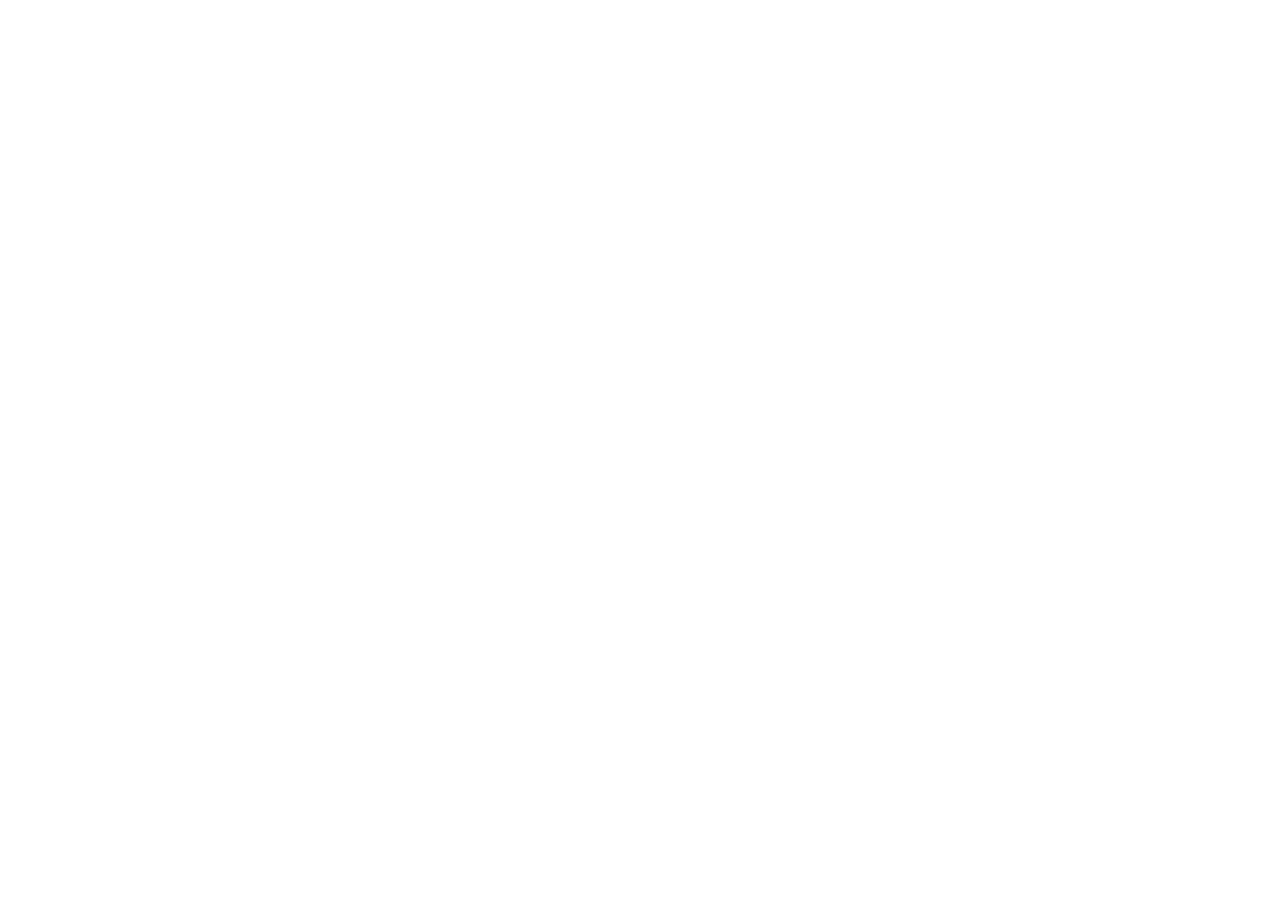
==== docs/index.html @ 953df7c0 "Deploy index.html" ====
<!DOCTYPE html>
<html lang="en">
<head>
    <meta charset="UTF-8">
    <meta name="viewport" content="width=device-width, initial-scale=1.0">
    <title>Document</title>
    <link rel="stylesheet" href="style.css">

</head>
<body >
   
</body>
</html>
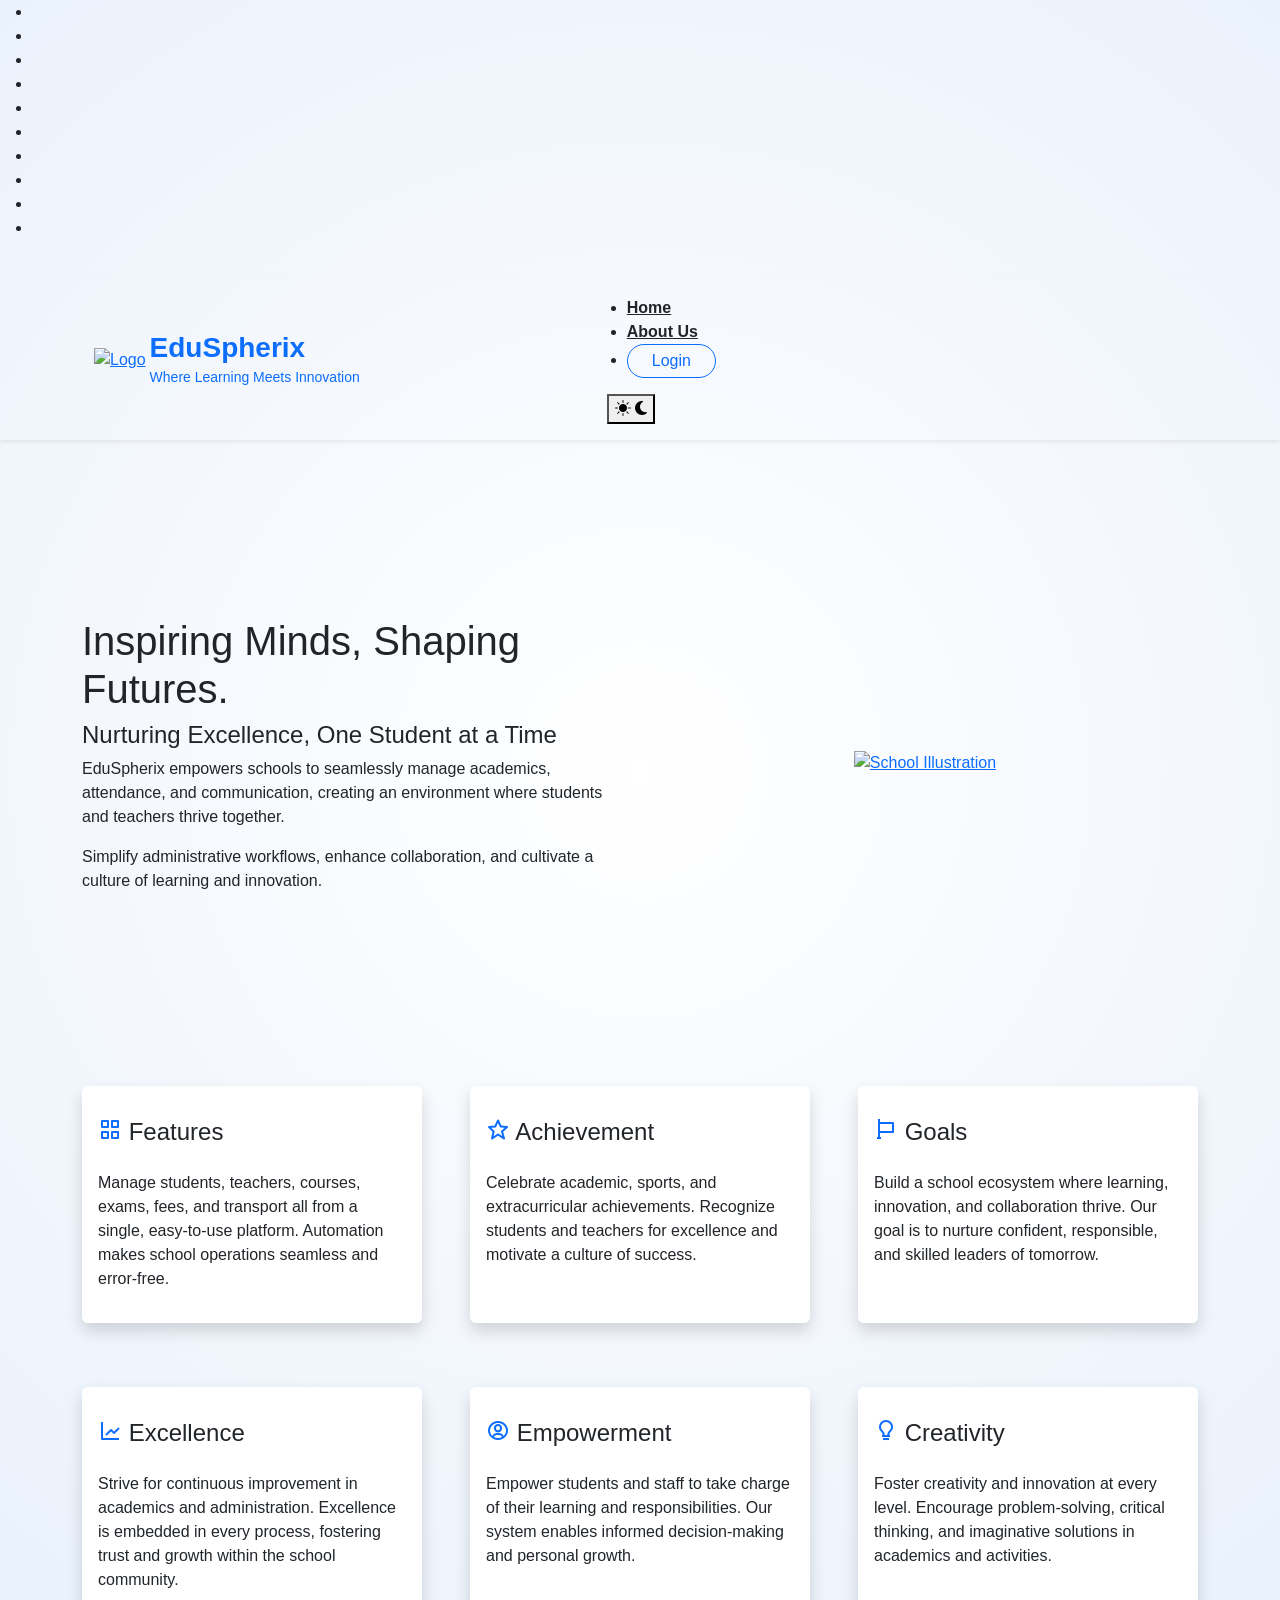
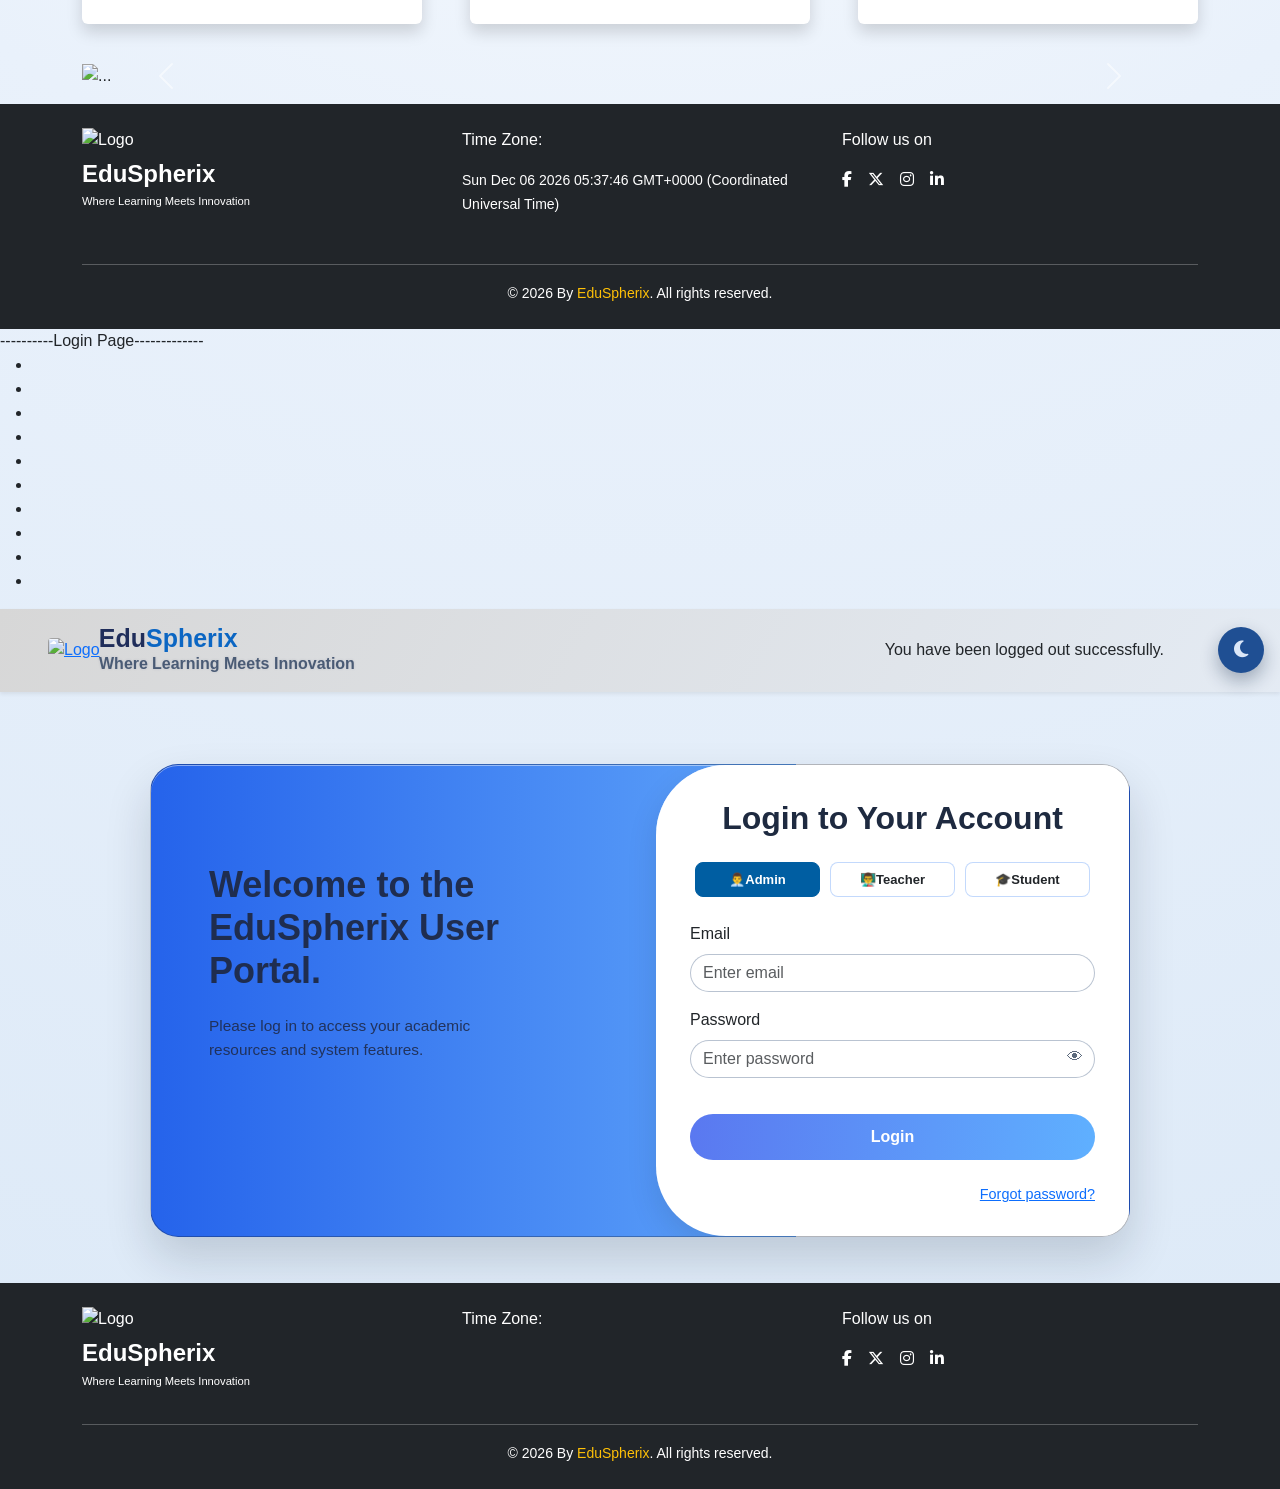
==== commit 2434774f: "Deploy index.html" ====
--- a/docs/index.html
+++ b/docs/index.html
@@ -1,13 +1,1764 @@
+<!DOCTYPE html>
+<html xmlns:th="http://www.thymeleaf.org" lang="en">
+<link rel="stylesheet" href="sending code .css">
+
+<head th:replace="fragments/header :: header">
+	<meta name="viewport" content="width=device-width, initial-scale=1.0">
+	<link rel="stylesheet" href="https://unpkg.com/boxicons@2.1.4/css/boxicons.min.css">
+	<link rel="stylesheet" href="https://cdn.jsdelivr.net/npm/bootstrap-icons@1.11.3/font/bootstrap-icons.min.css">
+	<link rel="stylesheet" href="https://cdnjs.cloudflare.com/ajax/libs/font-awesome/6.5.2/css/all.min.css">
+	</head>
+<body>
+	<main>
+        
+		<div class="big-wrapper light">
+			<div class="context">
+				<div class="area">
+			<ul class="circles" aria-hidden="true">
+				<li></li>
+				<li></li>
+				<li></li>
+				<li></li>
+				<li></li>
+				<li></li>
+				<li></li>
+				<li></li>
+				<li></li>
+				<li></li>
+			</ul>
+			<img src="/images/homeImages/shape.png" alt="" class="shape" />
+
+			<header class="shadow-sm py-3" style="margin-top: 0%;">
+				<div class="container">
+					<div class="container d-flex justify-content-between align-items-center">
+						<div class="logo d-flex align-items-center"> <a href="/"> <img src="images/logo.png"
+									alt="Logo" style="width: 70px; height: 70px;">
+							</a> <a href="/" class="ms-1 text-decoration-none">
+								<h3 class="m-0 fw-bold"><span>Edu</span><span>Spherix</span></h3>
+								<small class="tagline"> <span>Where</span> <span>Learning</span> <span>Meets</span> <span>Innovation</span></small>
+							</a>
+						</div>
+						<div class="nav-container">
+							<div class="links">
+								<ul>
+									<li><a href="/" class="text-dark fw-semibold">Home</a></li>
+									<li><a href="#feature-cards" class="text-dark fw-semibold">About Us</a></li>
+									<li> <a href="/login" class="btn btn-outline-primary rounded-pill px-4 py-1"
+											 style="font-weight: 500;"> <!--<i class="bi bi-box-arrow-in-right me-1"></i>-->
+											Login </a></li>
+								</ul>
+							</div>
+							<div class="bottom-area">
+								<div class="container"> <button class="toggle-btn"> <i
+											class="bi bi-brightness-high-fill"></i> <i
+											class="fa-solid fa-moon"></i> </button> </div>
+							</div>
+						</div>
+						<div class="overlay"></div>
+						<div class="hamburger-menu">
+							<div class="bar"></div>
+						</div>
+					</div>
+			</header>
+			<div class="container mt-5 hero-section">
+				<div class="row align-items-center gy-4">
+					<!-- Hero Text -->
+					<div class="col-12 col-md-6 d-flex justify-content-center get-started" style="height: 550px;">
+						<div class="d-flex justify-content-center align-items-center">
+							<div class="hero-copy">
+								<div class="big-title">
+									<h1>Inspiring Minds, Shaping Futures.</h1>
+									<h4>Nurturing Excellence, One Student at a Time</h4>
+								</div>
+								<p class="text">
+									EduSpherix empowers schools to seamlessly manage academics, attendance, and
+									communication,
+									creating an environment where students and teachers thrive together.
+								</p>
+								<p class="text">
+									Simplify administrative workflows, enhance collaboration, and cultivate a culture of
+									learning and innovation.
+								</p>
+							</div>
+						</div>
+					</div>
+
+
+
+					<!-- Hero Image -->
+					<div class="col-12 col-md-6 image-box text-center mx-auto">
+						<a href="/login">
+							<img src="images/image.png" alt="School Illustration" class="person" />
+						</a>
+					</div>
+				</div>
+			</div>
+
+			<!-- Features Section -->
+			<div class="container card-container mt-5" id="feature-cards">
+				<div class="row g-5 show-cards">
+
+					<div class="col-12 col-md-4">
+						<div class="card border-0 shadow p-3 h-100">
+							<div class="py-3">
+								<h3 class="fs-4">
+									<span class="text-primary icon-hover"><i class='bx bx-grid-alt'></i></span>
+									Features
+								</h3>
+							</div>
+							<p>
+								Manage students, teachers, courses, exams, fees, and transport all from a single,
+								easy-to-use platform.
+								Automation makes school operations seamless and error-free.
+							</p>
+						</div>
+					</div>
+
+					<div class="col-12 col-md-4">
+						<div class="card border-0 shadow p-3 h-100">
+							<div class="py-3">
+								<h3 class="fs-4">
+									<span class="text-primary icon-hover"><i class='bx bx-star'></i></span>
+									Achievement
+								</h3>
+							</div>
+							<p>
+								Celebrate academic, sports, and extracurricular achievements.
+								Recognize students and teachers for excellence and motivate a culture of success.
+							</p>
+						</div>
+					</div>
+
+					<div class="col-12 col-md-4">
+						<div class="card border-0 shadow p-3 h-100">
+							<div class="py-3">
+								<h3 class="fs-4">
+									<span class="text-primary icon-hover"><i class='bx bx-flag'></i></span>
+									Goals
+								</h3>
+							</div>
+							<p>
+								Build a school ecosystem where learning, innovation, and collaboration thrive.
+								Our goal is to nurture confident, responsible, and skilled leaders of tomorrow.
+							</p>
+						</div>
+					</div>
+
+				</div>
+
+				<div class="row g-5 show-cards mt-3">
+
+					<div class="col-12 col-md-4">
+						<div class="card border-0 shadow p-3 h-100">
+							<div class="py-3">
+								<h3 class="fs-4">
+									<span class="text-primary icon-hover"><i class='bx bx-line-chart'></i></span>
+									Excellence
+								</h3>
+							</div>
+							<p>
+								Strive for continuous improvement in academics and administration.
+								Excellence is embedded in every process, fostering trust and growth within the school
+								community.
+							</p>
+						</div>
+					</div>
+
+					<div class="col-12 col-md-4">
+						<div class="card border-0 shadow p-3 h-100">
+							<div class="py-3">
+								<h3 class="fs-4">
+									<span class="text-primary icon-hover"><i class='bx bx-user-circle'></i></span>
+									Empowerment
+								</h3>
+							</div>
+							<p>
+								Empower students and staff to take charge of their learning and responsibilities.
+								Our system enables informed decision-making and personal growth.
+							</p>
+						</div>
+					</div>
+
+					<div class="col-12 col-md-4">
+						<div class="card border-0 shadow p-3 h-100">
+							<div class="py-3">
+								<h3 class="fs-4">
+									<span class="text-primary icon-hover"><i class='bx bx-bulb'></i></span>
+									Creativity
+								</h3>
+							</div>
+							<p>
+								Foster creativity and innovation at every level.
+								Encourage problem-solving, critical thinking, and imaginative solutions in academics and
+								activities.
+							</p>
+						</div>
+					</div>
+
+				</div>
+			</div>
+
+			<br>
+			<div class="container mt-3 mb-3 carousel-box">
+				<div id="carouselExample" class="carousel slide" data-bs-ride="carousel" data-bs-interval="3000">
+					<div class="carousel-inner">
+						<div class="carousel-item">
+							<img src="images/image4.png" class="d-block w-100" alt="...">
+						</div>
+						<div class="carousel-item active">
+							<img src="images/image3.png" class="d-block w-100" alt="...">
+						</div>
+						<div class="carousel-item">
+							<img src="images/image2.png" class="d-block w-100" alt="...">
+						</div>
+						<div class="carousel-item">
+							<img src="images/image1.png" class="d-block w-100" alt="...">
+						</div>
+					</div>
+
+					<button class="carousel-control-prev" type="button" data-bs-target="#carouselExample"
+						data-bs-slide="prev">
+						<span class="carousel-control-prev-icon" aria-hidden="true"></span>
+						<span class="visually-hidden">Previous</span>
+					</button>
+					<button class="carousel-control-next" type="button" data-bs-target="#carouselExample"
+						data-bs-slide="next">
+						<span class="carousel-control-next-icon" aria-hidden="true"></span>
+						<span class="visually-hidden">Next</span>
+					</button>
+				</div>
+			</div>
+				</div>
+			</div>
+		</div>
+	</main>
+	<footer class="bg-dark text-white py-4" id="footer" style="margin-top: 0px;">
+		<div class="container">
+			<div class="row">
+				<div class="col-md-4 mb-3">
+					<img src="images/logo.png" alt="Logo" class="mb-2" style="width: 40px;">
+					<h4 class="m-0 fw-bold" style="color: rgb(255, 255, 255);">EduSpherix</h4>
+					<small style="color:rgb(255, 255, 255); font-size: 0.7rem;">Where Learning Meets Innovation</small>
+				</div>
+				<div class="col-md-4 mb-3">
+					<p>Time Zone:</p>
+					<p><small id="datetime"></small></p>
+				</div>
+				<div class="col-md-4 mb-3">
+					<p>Follow us on</p>
+					<div class="d-flex gap-3">
+						<a href="#" class="text-white"><i class="fab fa-facebook-f"></i></a>
+						<a href="#" class="text-white"><i class="fa-brands fa-x-twitter"></i></a>
+						<a href="#" class="text-white"><i class="fab fa-instagram"></i></a>
+						<a href="#" class="text-white"><i class="fab fa-linkedin-in"></i></a>
+					</div>
+				</div>
+			</div>
+			<hr class="bg-white">
+			<div class="text-center">
+				<small>&copy; 2026 By <a href="/" class="text-decoration-none text-warning">EduSpherix</a>. All rights
+					reserved.</small>
+			</div>
+		</div>
+	</footer>
+
+	<script>
+		(() => {
+			const wrapper = document.querySelector(".big-wrapper");
+			const toggleBtn = document.querySelector(".toggle-btn");
+			const menu = document.querySelector(".hamburger-menu");
+			const links = document.querySelector(".links");
+			const overlay = document.querySelector(".overlay");
+			const dateEl = document.getElementById("datetime");
+			const savedTheme = localStorage.getItem("theme");
+
+			if (dateEl) {
+				dateEl.innerText = new Date().toString();
+			}
+
+			if (!wrapper) return;
+
+			const applyTheme = (themeName) => {
+				const isDark = themeName === "dark";
+				wrapper.classList.toggle("dark", isDark);
+				wrapper.classList.toggle("light", !isDark);
+				localStorage.setItem("theme", isDark ? "dark" : "light");
+			};
+
+			applyTheme(savedTheme === "dark" ? "dark" : "light");
+
+			if (toggleBtn) {
+				toggleBtn.setAttribute("aria-label", "Toggle dark mode");
+				toggleBtn.addEventListener("click", () => {
+					const nextTheme = wrapper.classList.contains("dark") ? "light" : "dark";
+					applyTheme(nextTheme);
+				});
+			}
+
+			if (menu && links && overlay) {
+				const closeMenu = () => {
+					wrapper.classList.remove("active");
+					document.body.classList.remove("stop-scrolling");
+				};
+
+				menu.addEventListener("click", () => {
+					wrapper.classList.toggle("active");
+					document.body.classList.toggle("stop-scrolling");
+				});
+
+				overlay.addEventListener("click", closeMenu);
+				links.querySelectorAll("a").forEach((link) => {
+					link.addEventListener("click", closeMenu);
+				});
+			}
+		})();
+	</script>
+	<script src="../kit.fontawesome.com/a81368914c.html"></script>
+	<script src="js/bootstrap.bundle.js"></script>
+	<script src="js/app.js"></script>
+	<!-- Scripts -->
+	<!--<div th:replace="fragments/footer :: footerScripts"></div>-->
+
+</body>
+
+</html>
+
+
+
+----------Login Page-------------
+
 <!DOCTYPE html>
 <html lang="en">
+
 <head>
-    <meta charset="UTF-8">
-    <meta name="viewport" content="width=device-width, initial-scale=1.0">
-    <title>Document</title>
-    <link rel="stylesheet" href="style.css">
-
-</head>
-<body >
-   
+	<meta charset="UTF-8">
+	<title>EduSphere - Login</title>
+	<meta name="viewport" content="width=device-width, initial-scale=1.0">
+	<link rel="icon" href="images/logo.png" type="image/x-icon">
+	<meta http-equiv="Cache-Control" content="no-cache, no-store, must-revalidate" />
+	<meta http-equiv="Pragma" content="no-cache" />
+	<meta http-equiv="Expires" content="0" />
+	<meta name="robots" content="noindex, nofollow" />
+	<!-- Bootstrap + Icons -->
+	<link rel="stylesheet" href="https://cdn.jsdelivr.net/npm/bootstrap@5.3.2/dist/css/bootstrap.min.css">
+	<link rel="stylesheet" href="https://cdn.jsdelivr.net/npm/bootstrap-icons@1.3.0/font/bootstrap-icons.css">
+	<link rel="stylesheet" href="https://cdnjs.cloudflare.com/ajax/libs/font-awesome/6.5.0/css/all.min.css">
+	<link rel="stylesheet" href="/css/style.css">
+
+	<style>
+		body {
+			background: radial-gradient(circle at 50% 25%, #ffffff 0%, #e9f1fb 45%, #dce9f7 100%);
+			font-family: 'Segoe UI', sans-serif;
+			min-height: 100vh;
+			overflow-x: hidden;
+		}
+
+		.main-container {
+			max-width: 980px;
+			width: calc(100% - 2rem);
+			margin: 72px auto 46px;
+			display: flex;
+			align-items: stretch;
+			border-radius: 28px;
+			overflow: hidden;
+			background: linear-gradient(90deg, #2563eb 0%, #60a5fa 66%, #ffffff 66%, #ffffff 100%);
+			border: 1px solid rgba(15, 23, 42, 0.32);
+			padding: 0;
+			box-shadow: 0 22px 46px rgba(15, 23, 42, 0.16), inset 0 1px 0 rgba(255, 255, 255, 0.45);
+		}
+
+		/* Login header background: same gradient direction as home header */
+		.navbar.login-header {
+			width: 100%;
+			background: linear-gradient(120deg, #d7d7d7 0%, #e6eef8 58%, #7a9abd 100%);
+			background-size: 200% 200%;
+			animation: headerBgShift 8s ease-in-out infinite;
+		}
+
+		.navbar.login-header .container {
+			position: relative;
+			display: flex;
+			justify-content: center;
+			align-items: center;
+			max-width: 81rem;
+			width: 100%;
+			margin: 0 auto;
+			padding: 0 3rem;
+		}
+
+		.navbar.login-header p[th\:if="${param.logout}"] {
+			position: absolute;
+			right: 4.6rem;
+			margin: 0;
+			max-width: 300px;
+			text-align: right;
+			white-space: nowrap;
+			overflow: hidden;
+			text-overflow: ellipsis;
+		}
+
+		.login-theme-toggle {
+			position: absolute;
+			right: 1rem;
+			top: 50%;
+			transform: translateY(-50%);
+			display: inline-flex;
+			align-items: center;
+			justify-content: center;
+			width: 46px;
+			height: 46px;
+			border: none;
+			border-radius: 50%;
+			background: #1f4f93;
+			color: #dbe7f8;
+			box-shadow: 0 8px 18px rgba(9, 30, 62, 0.32);
+			cursor: pointer;
+			z-index: 5;
+		}
+
+		.login-menu-toggle {
+			position: absolute;
+			right: 4rem;
+			top: 50%;
+			transform: translateY(-50%);
+			display: inline-flex;
+			flex-direction: column;
+			justify-content: center;
+			align-items: center;
+			gap: 4px;
+			width: 42px;
+			height: 42px;
+			border: none;
+			border-radius: 10px;
+			background: #1f4f93;
+			box-shadow: 0 8px 18px rgba(9, 30, 62, 0.28);
+			padding: 0;
+			cursor: pointer;
+			z-index: 6;
+		}
+
+		.login-menu-toggle span {
+			display: block;
+			width: 18px;
+			height: 2px;
+			background: #e6effc;
+			border-radius: 2px;
+		}
+
+		body.dark-mode .login-menu-toggle {
+			background: #1a2f4e;
+		}
+
+		.login-drawer-overlay {
+			position: fixed;
+			inset: 0;
+			background: rgba(4, 11, 22, 0.4);
+			opacity: 0;
+			pointer-events: none;
+			transition: opacity 0.25s ease;
+			z-index: 1050;
+		}
+
+		.login-drawer {
+			position: fixed;
+			top: 0;
+			left: 0;
+			width: min(84vw, 300px);
+			height: 100dvh;
+			min-height: 100vh;
+			background: linear-gradient(180deg, #f4f8ff 0%, #e8f1ff 100%);
+			box-shadow: 8px 0 28px rgba(7, 17, 34, 0.18);
+			transform: translateX(-100%);
+			transition: transform 0.3s ease;
+			z-index: 1060;
+			padding: max(1rem, env(safe-area-inset-top)) 0.9rem max(1rem, env(safe-area-inset-bottom));
+			overflow-y: auto;
+			-webkit-overflow-scrolling: touch;
+		}
+
+		.login-drawer ul {
+			list-style: none;
+			padding: 0.4rem 0 0;
+			margin: 0;
+		}
+
+		.login-drawer li + li {
+			margin-top: 0.22rem;
+		}
+
+		.login-drawer a {
+			display: block;
+			padding: 0.8rem 0.7rem;
+			border-radius: 10px;
+			color: #1f2d5a;
+			font-weight: 700;
+			text-decoration: none;
+		}
+
+		.login-drawer a:hover {
+			background: rgba(11, 102, 195, 0.12);
+		}
+
+		body.dark-mode .login-drawer {
+			background: linear-gradient(180deg, #13233a 0%, #0f1c2d 100%);
+			box-shadow: 8px 0 28px rgba(0, 0, 0, 0.3);
+		}
+
+		body.dark-mode .login-drawer a {
+			color: #e5edf8;
+		}
+
+		body.dark-mode .login-drawer a:hover {
+			background: rgba(143, 199, 255, 0.14);
+		}
+
+		body.login-menu-open .login-drawer {
+			transform: translateX(0);
+		}
+
+		body.login-menu-open .login-drawer-overlay {
+			opacity: 1;
+			pointer-events: auto;
+		}
+
+		.login-theme-toggle i {
+			font-size: 1.2rem;
+			line-height: 1;
+		}
+
+		.login-theme-toggle i:first-child {
+			display: none;
+		}
+
+		body.dark-mode .login-theme-toggle {
+			background: #1a2f4e;
+			color: #ffffff;
+		}
+
+		body.dark-mode .login-theme-toggle i:first-child {
+			display: block;
+		}
+
+		body.dark-mode .login-theme-toggle i:last-child {
+			display: none;
+		}
+
+		.navbar.login-header .logo {
+			margin: 0;
+			text-align: left;
+			display: flex;
+			align-items: center;
+			gap: 0.08rem;
+		}
+
+		.navbar.login-header .logo img {
+			width: 52px !important;
+			height: 52px !important;
+			border-radius: 4px !important;
+			object-fit: contain;
+			background: transparent;
+			margin: 0 !important;
+		}
+
+		.navbar.login-header .logo a.ms-1 {
+			margin-left: -2px !important;
+		}
+
+		@keyframes headerBgShift {
+			0% {
+				background-position: 0% 50%;
+			}
+			50% {
+				background-position: 100% 50%;
+			}
+			100% {
+				background-position: 0% 50%;
+			}
+		}
+
+		/* Login page header brand animation (same pattern as home header) */
+		.navbar .logo h3 span {
+			display: inline-block;
+			opacity: 0;
+			transform: translateY(8px);
+			animation: logoFadeUp 0.55s ease-out forwards;
+		}
+
+		.navbar.login-header .logo h3 {
+			text-align: left;
+			margin: 0;
+			font-size: 1.56rem;
+			line-height: 1.08;
+		}
+
+		.navbar .logo h3 span:first-child {
+			color: #1f2d5a;
+			animation-delay: 0s;
+		}
+
+		.navbar .logo h3 span:last-child {
+			color: #0b66c3;
+			animation-delay: 0.12s;
+		}
+
+		.navbar .logo .tagline {
+			font-size: 16px;
+			font-weight: 600;
+			color: #4a5b75;
+			text-shadow: 0 0 3px rgba(31, 45, 90, 0.12);
+			white-space: nowrap;
+			display: block;
+			text-align: left;
+		}
+
+		.navbar .logo .tagline span {
+			opacity: 0;
+			display: inline-block;
+			transform: translate3d(0, 0, 0) rotate(0deg);
+			will-change: transform, opacity;
+			animation-fill-mode: both;
+		}
+
+		.navbar .logo .tagline span:nth-child(1) {
+			animation: dropWhereSmooth 0.82s cubic-bezier(0.18, 0.86, 0.28, 1) 0s forwards;
+		}
+
+		.navbar .logo .tagline span:nth-child(2) {
+			animation: dashImpact 0.5s cubic-bezier(0.15, 0.95, 0.2, 1) 0.72s forwards;
+		}
+
+		.navbar .logo .tagline span:nth-child(3) {
+			animation: dashImpact 0.5s cubic-bezier(0.15, 0.95, 0.2, 1) 0.9s forwards;
+		}
+
+		.navbar .logo .tagline span:nth-child(4) {
+			animation: dashImpact 0.5s cubic-bezier(0.15, 0.95, 0.2, 1) 1.08s forwards;
+		}
+
+		@keyframes logoFadeUp {
+			0% {
+				opacity: 0;
+				transform: translateY(8px);
+			}
+			100% {
+				opacity: 1;
+				transform: translateY(0);
+			}
+		}
+
+		@keyframes dropWhereSmooth {
+			0% {
+				opacity: 0;
+				transform: translate3d(0, -28px, 0) rotate(0deg) scale(0.98);
+			}
+			70% {
+				opacity: 1;
+				transform: translate3d(0, 3px, 0) rotate(0deg) scale(1);
+			}
+			100% {
+				opacity: 1;
+				transform: translate3d(0, 0, 0) rotate(0deg) scale(1);
+			}
+		}
+
+		@keyframes dashImpact {
+			0% {
+				opacity: 0;
+				transform: translate3d(46px, 0, 0) rotate(0deg) scale(0.98);
+			}
+			70% {
+				opacity: 1;
+				transform: translate3d(-3px, 0, 0) rotate(0deg) scale(1.01);
+			}
+			100% {
+				opacity: 1;
+				transform: translate3d(0, 0, 0) rotate(0deg) scale(1);
+			}
+		}
+
+		.info-panel {
+			flex: 0 0 50%;
+			margin: 16px 0 16px 16px;
+			padding: 82px 42px 68px;
+			color: #1f2d4f;
+			border-radius: 18px 120px 88px 18px;
+			background: transparent;
+			box-shadow: none;
+			border-right: none;
+			position: relative;
+			z-index: 1;
+		}
+
+		.info-panel::after {
+			display: none;
+		}
+
+		.info-panel h2 {
+			font-size: clamp(1.9rem, 3.1vw, 2.25rem);
+			font-weight: 700;
+			margin-bottom: 22px;
+			opacity: 0;
+			transform: translateY(14px);
+			animation: panelFadeUp 0.7s ease-out 0.15s forwards;
+		}
+
+		.info-panel p {
+			font-size: 0.96rem;
+			line-height: 1.55;
+			max-width: 310px;
+			margin-bottom: 14px;
+			color: rgba(31, 45, 79, 0.92);
+			opacity: 0;
+			transform: translateY(14px);
+			animation: panelFadeUp 0.7s ease-out forwards;
+		}
+
+		.info-panel p:nth-of-type(1) {
+			animation-delay: 0.3s;
+		}
+
+		.info-panel p:nth-of-type(2) {
+			animation-delay: 0.5s;
+		}
+
+		@keyframes panelFadeUp {
+			from {
+				opacity: 0;
+				transform: translateY(14px);
+			}
+			to {
+				opacity: 1;
+				transform: translateY(0);
+			}
+		}
+
+		.login-container {
+			flex: 1 1 50%;
+			width: 50%;
+			max-width: none;
+			background: #ffffff;
+			padding: 34px 34px 30px;
+			border-radius: 70px 0 0 70px;
+			border: none;
+			backdrop-filter: blur(10px);
+			-webkit-backdrop-filter: blur(10px);
+			box-shadow: 0 12px 30px rgba(15, 23, 42, 0.12), inset 0 1px 0 rgba(255, 255, 255, 0.65);
+			transform: none;
+			margin: 0;
+			align-self: stretch;
+			min-height: 100%;
+			box-sizing: border-box;
+			position: relative;
+			z-index: 2;
+		}
+
+		.login-title {
+			text-align: center;
+			margin-bottom: 20px;
+			font-weight: 700;
+			font-size: clamp(1.6rem, 2.8vw, 2rem);
+			color: #1e2a40;
+		}
+
+		.role-selection {
+			display: flex;
+			justify-content: space-between;
+			margin-bottom: 20px;
+		}
+
+		.role {
+			flex: 1;
+			margin: 5px;
+			padding: 7px;
+			border-radius: 8px;
+			border: 1px solid rgba(59, 130, 246, 0.3);
+			text-align: center;
+			cursor: pointer;
+			transition: 0.3s;
+			font-weight: 600;
+			font-size: 13px;
+			background: rgba(255, 255, 255, 0.65);
+			white-space: nowrap;
+		}
+
+		.role:hover {
+			border-color: #005ea2;
+		}
+
+		.role.active {
+			background: #005ea2;
+			color: white;
+			border-color: #005ea2;
+		}
+
+
+		.form-control:focus {
+			box-shadow: none;
+			border-color: #4f97d1;
+		}
+
+		.btn-primary {
+			width: 100%;
+			padding: 11px;
+			border-radius: 999px !important;
+			border: none;
+			background: linear-gradient(95deg, #5a78f0 0%, #5fb0ff 100%);
+			font-weight: 700;
+		}
+
+		.forgot-link {
+			float: right;
+			font-size: 0.9rem;
+		}
+
+		#forgotPassword-form {
+			margin-top: 12px !important;
+			padding: 18px 16px 16px;
+			border: 1px solid rgba(148, 163, 184, 0.35);
+			border-radius: 14px;
+			background: linear-gradient(180deg, rgba(248, 250, 252, 0.98) 0%, rgba(241, 245, 249, 0.88) 100%);
+			box-shadow: 0 8px 22px rgba(15, 23, 42, 0.08);
+		}
+
+		#forgotPassword-form .form-label {
+			margin-bottom: 0.5rem;
+			font-size: 0.95rem;
+			font-weight: 600;
+			color: #1f2f46;
+			letter-spacing: 0.01em;
+		}
+
+		#forgotEmail {
+			border: 1px solid rgba(100, 116, 139, 0.38);
+			background: #ffffff;
+			padding-left: 14px;
+			font-size: 0.95rem;
+		}
+
+		#forgotEmail::placeholder {
+			color: #6b7280;
+		}
+
+		#forgotPassword-form .form-control:focus {
+			border-color: #3b82f6;
+			box-shadow: 0 0 0 3px rgba(59, 130, 246, 0.14);
+		}
+
+		#backToLogin {
+			display: inline-flex;
+			align-items: center;
+			gap: 0.35rem;
+			font-size: 0.92rem;
+			font-weight: 600;
+			color: #1859b8;
+			text-decoration: none;
+			transition: color 0.2s ease, transform 0.2s ease;
+		}
+
+		#backToLogin::before {
+			content: "\2190";
+			font-size: 0.9rem;
+		}
+
+		#backToLogin:hover {
+			color: #0f3f8d;
+			transform: translateX(-1px);
+		}
+
+		#sendCodeBtn {
+			margin-top: 10px;
+			height: 48px;
+			border-radius: 999px;
+			font-size: 1rem;
+			font-weight: 700;
+			letter-spacing: 0.02em;
+			text-transform: none;
+			background: linear-gradient(95deg, #2f67e3 0%, #53a0f3 100%);
+			box-shadow: 0 10px 20px rgba(47, 103, 227, 0.25);
+		}
+
+		#sendCodeBtn:hover {
+			filter: brightness(1.04);
+			transform: translateY(-1px);
+		}
+
+		#sendCodeBtn:active {
+			transform: translateY(0);
+		}
+
+		.alert-danger {
+			font-size: 0.9rem;
+		}
+
+		.mb-3 {
+			position: relative;
+		}
+
+		.mb-3 input {
+			width: 100%;
+			padding-right: 40px;
+			border-radius: 999px;
+			border: 1px solid rgba(148, 163, 184, 0.65);
+			background: rgba(255, 255, 255, 0.72);
+
+		}
+
+		.toggle-icon {
+			position: absolute;
+			right: 12px;
+			top: 70%;
+			transform: translateY(-50%);
+			cursor: pointer;
+			font-size: 16px;
+			color: #5d6b7d;
+		}
+
+		.toggle-icon:hover {
+			color: #1a4480;
+		}
+
+		.btn-primary {
+			margin-top: 20px;
+		}
+
+		@media (max-width: 1200px) {
+			.main-container {
+				max-width: 94%;
+			}
+
+			.info-panel {
+				padding: 64px 34px 54px;
+			}
+		}
+
+		@media (max-width: 991px) {
+			.navbar.login-header .container {
+				padding: 0 1rem;
+			}
+
+			.navbar.login-header p[th\:if="${param.logout}"] {
+				position: static;
+				right: auto;
+				margin: 0.45rem 0 0;
+				text-align: center;
+				font-size: 0.95rem;
+			}
+
+			.navbar.login-header .logo img {
+				width: 48px !important;
+				height: 48px !important;
+			}
+
+			.navbar.login-header .logo h3 {
+				font-size: 1.35rem;
+			}
+
+			.navbar.login-header .logo .tagline {
+				font-size: 0.8rem;
+			}
+
+			.login-theme-toggle {
+				right: 0.55rem;
+				width: 40px;
+				height: 40px;
+			}
+
+			.login-menu-toggle {
+				right: 3.1rem;
+				width: 38px;
+				height: 38px;
+			}
+
+			.main-container {
+				max-width: 94%;
+				flex-direction: column;
+				margin: 34px auto 30px;
+				padding: 4px;
+				background: linear-gradient(180deg, #17345d 0%, #17345d 100%);
+			}
+
+			.info-panel {
+				flex: 1 1 auto;
+				width: 100%;
+				max-width: 100%;
+				margin: 0;
+				padding: 54px 28px;
+				border-radius: 18px 18px 0 0;
+				border-right: none;
+				background: #f5f9ff;
+			}
+
+			.info-panel::after {
+				display: none;
+			}
+
+			.info-panel h2 {
+				font-size: 2.35rem;
+			}
+
+			.login-container {
+				flex: 1 1 auto;
+				width: 100%;
+				max-width: 100%;
+				padding: 32px 24px;
+				transform: translateX(0);
+				margin-top: 0;
+				border-radius: 0 0 18px 18px;
+				background: #ffffff;
+			}
+
+			.role-selection {
+				flex-wrap: wrap;
+				gap: 8px;
+			}
+
+			.role {
+				margin: 0;
+				min-width: 130px;
+				flex: 1 1 calc(33.333% - 8px);
+			}
+
+		}
+
+		@media (max-width: 768px) {
+			.main-container {
+				max-width: 95%;
+				margin: 24px auto;
+			}
+
+			.info-panel {
+				padding: 36px 20px 28px;
+			}
+
+			.info-panel h2 {
+				font-size: 1.75rem;
+			}
+
+			.info-panel p {
+				font-size: 0.95rem;
+				line-height: 1.5;
+			}
+
+			.login-container {
+				padding: 24px 18px 20px;
+			}
+
+			.role {
+				flex: 1 1 calc(50% - 8px);
+			}
+		}
+
+		@media (max-width: 575px) {
+			.navbar.login-header .container {
+				padding: 0 0.75rem;
+			}
+
+			.navbar.login-header .logo h3 {
+				font-size: 1.15rem;
+			}
+
+			.navbar.login-header .logo .tagline {
+				display: none;
+			}
+
+			.login-menu-toggle {
+				right: 2.85rem;
+				width: 34px;
+				height: 34px;
+				border-radius: 8px;
+			}
+
+			.login-menu-toggle span {
+				width: 16px;
+			}
+
+			.main-container {
+				max-width: 96%;
+				margin: 20px auto 24px;
+				padding: 0;
+				border-width: 1px;
+				border-radius: 16px;
+			}
+
+			.info-panel {
+				padding: 30px 18px 24px;
+				border-radius: 14px 14px 0 0;
+			}
+
+			.info-panel h2 {
+				font-size: 1.9rem;
+				margin-bottom: 14px;
+			}
+
+			.info-panel p {
+				max-width: none;
+				font-size: 0.92rem;
+			}
+
+			.login-container {
+				padding: 22px 16px 20px;
+				border-radius: 0 0 14px 14px;
+			}
+
+			.mb-3 input,
+			.form-control {
+				font-size: 16px;
+			}
+
+			.login-title {
+				font-size: 1.6rem;
+				margin-bottom: 14px;
+			}
+
+			.role {
+				min-width: 0;
+				flex: 1 1 100%;
+				padding: 8px 6px;
+				font-size: 12px;
+			}
+
+			.forgot-link {
+				float: none;
+				display: inline-block;
+				margin-top: 8px;
+			}
+		}
+
+		@media (max-width: 420px) {
+			.main-container {
+				width: calc(100% - 1rem);
+				max-width: calc(100% - 1rem);
+				margin: 16px auto 20px;
+			}
+
+			.info-panel {
+				padding: 24px 14px 20px;
+			}
+
+			.info-panel h2 {
+				font-size: 1.5rem;
+			}
+
+			.info-panel p {
+				font-size: 0.9rem;
+			}
+
+			.login-container {
+				padding: 18px 12px 16px;
+			}
+
+			.login-title {
+				font-size: 1.35rem;
+			}
+		}
+
+		body.dark-mode {
+			background: radial-gradient(circle at 50% 25%, #0f1624 0%, #121c2c 45%, #0d1422 100%);
+			color: #e5edf8;
+		}
+
+		body.dark-mode .circles li {
+			background: rgba(141, 176, 219, 0.16);
+		}
+
+		body.dark-mode .navbar.login-header {
+			background: linear-gradient(120deg, #111b2b 0%, #1a2a43 58%, #0d1624 100%);
+			box-shadow: 0 8px 24px rgba(0, 0, 0, 0.32);
+		}
+
+		body.dark-mode .navbar .logo h3 span:first-child {
+			color: #f5f8ff;
+		}
+
+		body.dark-mode .navbar .logo h3 span:last-child {
+			color: #9ec7ff;
+		}
+
+		body.dark-mode .navbar .logo .tagline {
+			color: #d6e4f7;
+			text-shadow: none;
+		}
+
+		body.dark-mode .main-container {
+			background: linear-gradient(90deg, #0f1a2c 0%, #0f1a2c 66%, #0f1a2c 66%, #0f1a2c 100%);
+			border-color: rgba(255, 255, 255, 0.14);
+			box-shadow: 0 22px 46px rgba(0, 0, 0, 0.3);
+		}
+
+		body.dark-mode .info-panel {
+			color: #e5edf8;
+			border-right-color: rgba(255, 255, 255, 0.16);
+		}
+
+		body.dark-mode .info-panel p {
+			color: rgba(229, 237, 248, 0.9);
+		}
+
+		body.dark-mode .login-container {
+			background: #121d2d;
+			border: none;
+			box-shadow: 0 12px 30px rgba(0, 0, 0, 0.25);
+		}
+
+		body.dark-mode .login-title,
+		body.dark-mode .form-label {
+			color: #e6eef9;
+		}
+
+		body.dark-mode .role {
+			background: rgba(255, 255, 255, 0.05);
+			border-color: rgba(160, 194, 236, 0.35);
+			color: #e5edf8;
+		}
+
+		body.dark-mode .role.active {
+			background: #3a75bf;
+			border-color: #3a75bf;
+			color: #ffffff;
+		}
+
+		body.dark-mode .mb-3 input,
+		body.dark-mode .form-control,
+		body.dark-mode #forgotEmail {
+			background: #0f1826;
+			border-color: rgba(255, 255, 255, 0.2);
+			color: #e6eef9;
+		}
+
+		body.dark-mode .mb-3 input::placeholder,
+		body.dark-mode #forgotEmail::placeholder {
+			color: #a8b8ce;
+		}
+
+		body.dark-mode #forgotPassword-form {
+			background: linear-gradient(180deg, rgba(24, 34, 50, 0.95) 0%, rgba(17, 25, 38, 0.88) 100%);
+			border-color: rgba(255, 255, 255, 0.14);
+			box-shadow: 0 8px 22px rgba(0, 0, 0, 0.24);
+		}
+
+		body.dark-mode .forgot-link,
+		body.dark-mode #backToLogin {
+			color: #9ec7ff;
+		}
+
+		body.dark-mode .toggle-icon {
+			color: #b9c9de;
+		}
+
+		/* Final login responsive fixes */
+		.navbar.login-header p[th\:if="${param.logout}"] {
+			position: static;
+			margin-left: auto;
+			margin-right: 4.25rem;
+			max-width: 280px;
+			text-align: right;
+			white-space: nowrap;
+			overflow: hidden;
+			text-overflow: ellipsis;
+		}
+
+		@media (max-width: 991px) {
+			.main-container {
+				width: calc(100% - 1.1rem);
+				max-width: calc(100% - 1.1rem);
+				margin: 22px auto 24px;
+				border-radius: 18px;
+				padding: 4px !important;
+			}
+
+			.info-panel {
+				padding: 26px 16px 18px !important;
+				border-radius: 12px 12px 0 0 !important;
+			}
+
+			.info-panel h2 {
+				font-size: clamp(1.35rem, 5.2vw, 1.9rem) !important;
+				line-height: 1.28;
+			}
+
+			.info-panel p {
+				font-size: 0.95rem;
+				line-height: 1.55;
+			}
+
+			.login-container {
+				padding: 18px 14px 16px !important;
+				border-radius: 0 0 12px 12px !important;
+			}
+
+			.role-selection {
+				gap: 6px;
+			}
+
+			.role {
+				flex: 1 1 calc(50% - 6px) !important;
+				min-width: 0 !important;
+				padding: 7px 6px;
+				font-size: 12px;
+			}
+
+			.navbar.login-header p[th\:if="${param.logout}"] {
+				margin-right: 0;
+				max-width: 100%;
+				text-align: center;
+				white-space: normal;
+			}
+
+			body.dark-mode .main-container {
+				background: linear-gradient(180deg, #17345d 0%, #17345d 100%) !important;
+			}
+
+			body.dark-mode .info-panel {
+				background: #13233a !important;
+			}
+
+			body.dark-mode .login-container {
+				background: #101a29 !important;
+			}
+
+			body.dark-mode .info-panel h2,
+			body.dark-mode .info-panel p {
+				color: #eaf2ff !important;
+			}
+		}
+
+		@media (max-width: 575px) {
+			.main-container {
+				width: calc(100% - 0.8rem);
+				max-width: calc(100% - 0.8rem);
+				border-radius: 14px;
+				padding: 3px !important;
+			}
+
+			.info-panel {
+				padding: 20px 12px 16px !important;
+				border-radius: 10px 10px 0 0 !important;
+			}
+
+			.login-container {
+				padding: 16px 10px 14px !important;
+				border-radius: 0 0 10px 10px !important;
+			}
+
+			.login-title {
+				font-size: 1.25rem !important;
+			}
+		}
+
+		/* Login header: final mobile alignment fixes */
+		@media (max-width: 991px) {
+			.navbar.login-header .navbar-toggler {
+				display: inline-flex !important;
+			}
+
+			.navbar.login-header .container {
+				position: relative;
+				justify-content: flex-start !important;
+				flex-wrap: wrap;
+				min-height: 64px;
+				padding-right: 5.8rem !important;
+			}
+
+			.navbar.login-header .logo {
+				max-width: calc(100% - 5.8rem);
+				margin: 0 !important;
+			}
+
+			.navbar.login-header .logo a.ms-1 {
+				margin-left: 0.2rem !important;
+			}
+
+			.login-theme-toggle {
+				right: 0.45rem !important;
+				width: 38px !important;
+				height: 38px !important;
+			}
+
+			.login-menu-toggle {
+				right: 2.9rem !important;
+			}
+
+			.navbar.login-header p[th\:if="${param.logout}"] {
+				order: 2;
+				flex: 0 1 auto;
+				margin: 0 5.6rem 0 auto !important;
+				padding-left: 0;
+				padding-right: 0;
+				text-align: right !important;
+				align-self: center;
+				white-space: nowrap;
+				overflow: hidden;
+				text-overflow: ellipsis;
+				max-width: 48vw;
+				font-size: 0.88rem;
+			}
+		}
+
+		@media (max-width: 575px) {
+			.navbar.login-header .container {
+				min-height: 58px;
+				padding-left: 0.6rem !important;
+				padding-right: 5.2rem !important;
+			}
+
+			.navbar.login-header .logo img {
+				width: 42px !important;
+				height: 42px !important;
+			}
+
+			.navbar.login-header .logo h3 {
+				font-size: 1.05rem !important;
+			}
+
+			.login-theme-toggle {
+				right: 0.35rem !important;
+				width: 34px !important;
+				height: 34px !important;
+			}
+
+			.login-menu-toggle {
+				right: 2.6rem !important;
+				width: 34px !important;
+				height: 34px !important;
+			}
+
+			.navbar.login-header p[th\:if="${param.logout}"] {
+				margin-right: 4.9rem !important;
+				max-width: 42vw;
+				font-size: 0.8rem;
+			}
+		}
+
+		@media (min-width: 992px) {
+			.login-menu-toggle,
+			.login-drawer,
+			.login-drawer-overlay {
+				display: none !important;
+			}
+		}
+
+		@media (max-width: 991px) {
+			.navbar.login-header {
+				box-shadow: 0 2px 10px rgba(20, 46, 90, 0.14) !important;
+			}
+		}
+
+		@media (prefers-reduced-motion: reduce) {
+			*,
+			*::before,
+			*::after {
+				animation-duration: 0.01ms !important;
+				animation-iteration-count: 1 !important;
+				transition-duration: 0.01ms !important;
+				scroll-behavior: auto !important;
+			}
+
+			.navbar.login-header {
+				animation: none !important;
+			}
+
+			.navbar .logo h3 span,
+			.navbar .logo .tagline span,
+			.info-panel h2,
+			.info-panel p {
+				animation: none !important;
+				opacity: 1 !important;
+				transform: none !important;
+			}
+		}
+	</style>
+</head>
+
+<body>
+	<ul class="circles" aria-hidden="true">
+		<li></li>
+		<li></li>
+		<li></li>
+		<li></li>
+		<li></li>
+		<li></li>
+		<li></li>
+		<li></li>
+		<li></li>
+		<li></li>
+	</ul>
+	<!-- Responsive Navbar -->
+	<nav class="navbar login-header navbar-expand-lg navbar-light shadow-sm py-3">
+		<div class="container">
+			<div class="logo d-flex align-items-center">
+				<a href="index-2.html">
+					<img src="images/logo.png" alt="Logo" style="width: 50px; border-radius: 50%;">
+				</a>
+				<a href="index-2.html" class="ms-1 text-decoration-none ">
+					<h3 class="m-0 fw-bold"><span>Edu</span><span>Spherix</span></h3>
+					<small class="tagline"><span>Where</span> <span>Learning</span> <span>Meets</span> <span>Innovation</span></small>
+				</a>
+			</div>
+			<button class="navbar-toggler login-menu-toggle" type="button" id="loginMenuToggle"
+				aria-controls="loginDrawer" aria-expanded="false" aria-label="Open menu">
+				<span></span>
+				<span></span>
+				<span></span>
+			</button>
+			<p th:if="${param.logout}">You have been logged out successfully.</p>
+			<button type="button" class="login-theme-toggle" id="loginThemeToggle" aria-label="Toggle dark mode">
+				<i class="bi bi-brightness-high-fill"></i>
+				<i class="fa-solid fa-moon"></i>
+			</button>
+			<!-- <div class="collapse navbar-collapse" id="mainNavbar">
+				<ul class="navbar-nav ms-auto align-items-center">
+					<li class="nav-item">
+						<a class="nav-link text-dark fw-semibold" href="#"><i
+								class="fas fa-graduation-cap me-1"></i></a>
+					</li>
+					<li class="nav-item">
+						<a class="nav-link text-dark fw-semibold" href="/">Home</a>
+					</li>
+					<li class="nav-item">
+						<a href="/" class="btn btn-outline-primary px-4 py-1 ms-2"
+							style="font-weight: 500;">Login
+							<i class="bi bi-box-arrow-in-left me-1"></i>
+						</a>
+					</li>
+				</ul>
+			</div> -->
+		</div>
+	</nav>
+	<div class="login-drawer-overlay" id="loginDrawerOverlay"></div>
+	<aside class="login-drawer" id="loginDrawer" aria-hidden="true">
+		<ul>
+			<li><a href="/dashboard">Dashboard</a></li>
+			<li><a href="/attendance">Attendance</a></li>
+			<li><a href="/">Home</a></li>
+			<li><a href="/#feature-cards">About Us</a></li>
+			<li><a href="/login">Login</a></li>
+		</ul>
+	</aside>
+
+	<!-- Login Form -->
+	<div class="main-container">
+		<div class="info-panel">
+			<h2>Welcome to the EduSpherix User Portal.</h2>
+			<p>Please log in to access your academic resources and system features.</p>
+		</div>
+		<div class="login-container">
+			<h4 class="login-title">Login to Your Account</h4>
+
+		<!-- Error Alert -->
+		<div id="errorrr-msg" class="alert alert-danger text-center" style="display: none;">
+			Invalid credentials. Please try again.
+		</div>
+
+		<form action="/doLogin" method="post" id="login-form" autocomplete="off">
+			<!-- Role Selection -->
+			<div class="role-selection">
+				<div class="role active" onclick="selectRole(this,'admin')">👨‍💼Admin
+				</div>
+				<div class="role" onclick="selectRole(this,'teacher')">👨‍🏫Teacher
+				</div>
+				<div class="role" onclick="selectRole(this,'student')">🎓Student
+				</div>
+			</div>
+			 <!-- Hidden Role Input -->
+             <input type="hidden" name="role" id="roleInput" value="admin">
+            <!--email -->
+			<div class="mb-3">
+				<label for="loginEmail" class="form-label">Email</label>
+				<input type="email" class="form-control" id="loginEmail" name="username" required
+					placeholder="Enter email" autocomplete="off">
+			</div>
+            <!--password -->
+			<div class="mb-3 ">
+				<label for="password" class="form-label">Password</label>
+				<input type="password" class="form-control" id="password" name="password" required
+					placeholder="Enter password" autocomplete="new-password">
+				<span class="toggle-icon" onclick="togglePassword()">👁</span>
+			</div>
+
+			<button type="submit" class="btn btn-primary" style="background-color: #005ea2;">Login</button>
+			<br><br>
+
+			<div class="mb-3">
+				<a href="#" id="forgotpassword" class="forgot-link">Forgot password?</a>
+			</div>
+		</form>
+
+
+		<!-- Forgot Password Form (hidden initially) -->
+		<form id="forgotPassword-form" style="display: none;" class="mt-3">
+			<div class="mb-3">
+				<label class="form-label">Enter your email to reset password</label>
+				<input type="email" class="form-control" id="forgotEmail"  required>
+			</div>
+			<div class="mb-3 d-flex justify-content-between">
+				<a href="#" id="backToLogin">Back to login</a>
+			</div>
+			<button type="submit" class="btn btn-primary" id="sendCodeBtn">Send OTP</button>
+		</form>
+	</div>
+	</div>
+
+	<!-- Footer -->
+	<footer class="bg-dark text-white py-4" style="margin-top: 20px;">
+		<div class="container">
+			<div class="row">
+				<div class="col-md-4 mb-3">
+					<img src="images/logo.png" alt="Logo" class="mb-2" style="width: 40px;">
+					<h4 class="m-0 fw-bold">EduSpherix</h4>
+					<small style="font-size: 0.7rem;">Where Learning Meets Innovation</small>
+				</div>
+				<div class="col-md-4 mb-3">
+					<p>Time Zone:</p>
+					<p><small id="datetime"></small></p>
+				</div>
+				<div class="col-md-4 mb-3">
+					<p>Follow us on</p>
+					<div class="d-flex gap-3">
+						<a href="#" class="text-white"><i class="fab fa-facebook-f"></i></a>
+						<a href="#" class="text-white"><i class="fa-brands fa-x-twitter"></i></a>
+						<a href="#" class="text-white"><i class="fab fa-instagram"></i></a>
+						<a href="#" class="text-white"><i class="fab fa-linkedin-in"></i></a>
+					</div>
+				</div>
+			</div>
+			<hr class="bg-white">
+			<div class="text-center">
+				<small>&copy; 2026 By <a href="#" class="text-decoration-none text-warning">EduSpherix</a>. All rights
+					reserved.</small>
+			</div>
+		</div>
+	</footer>
+
+	<!-- Scripts -->
+	<script>
+		function selectRole(element, role) {
+			document.querySelectorAll('.role').forEach(r => r.classList.remove('active'));
+			element.classList.add('active');
+			document.getElementById('roleInput').value = role;
+		}
+
+		// Show login error if "error" param exists in URL
+		window.onload = function () {
+			const params = new URLSearchParams(window.location.search);
+			if (params.has("error")) {
+				document.getElementById("errorrr-msg").style.display = "block";
+			}
+			document.getElementById("datetime").innerText = new Date().toString();
+		};
+
+		// Hide error alert on typing
+		document.querySelectorAll('input').forEach(input => {
+			input.addEventListener('input', () => {
+				document.getElementById("errorrr-msg").style.display = "none";
+			});
+		});
+
+		//toggle fucntion
+		function togglePassword() {
+
+			const passwordInput = document.getElementById("password");
+			const toggleIcon = document.querySelector(".toggle-icon");
+
+			if (passwordInput.type === "password") {
+				passwordInput.type = "text";      // Show password
+				toggleIcon.textContent = "👁️‍🗨";    // Change icon
+			} else {
+				passwordInput.type = "password";  // Hide password
+				toggleIcon.textContent = "👁";    // Change back
+			}
+		}
+
+		// Toggle between login and forgot password
+		document.getElementById("forgotpassword").addEventListener("click", function (e) {
+			e.preventDefault();   // stops page jump
+			document.getElementById("login-form").style.display = "none";
+			document.getElementById("forgotPassword-form").style.display = "block";
+		});
+
+		document.getElementById("backToLogin").addEventListener("click", function (e) {
+			e.preventDefault();
+			document.getElementById("forgotPassword-form").style.display = "none";
+			document.getElementById("login-form").style.display = "block";
+		});
+
+	</script>
+
+	<!-- Bootstrap JS -->
+	<script src="https://cdn.jsdelivr.net/npm/bootstrap@5.3.2/dist/js/bootstrap.bundle.min.js"></script>
+	<script>
+		window.onload = function () {
+			const params = new URLSearchParams(window.location.search);
+			if (params.has("error")) {
+				const errEl = document.getElementById("errorrr-msg");
+				if (errEl) errEl.style.display = "block";
+			}
+
+			// Force clear fields
+			const emailEl = document.getElementById("loginEmail");
+			const passEl = document.getElementById("password");
+			if (emailEl) emailEl.value = "";
+			if (passEl) passEl.value = "";
+
+			const dateEl = document.getElementById("datetime");
+			if (dateEl) dateEl.innerText = new Date().toString();
+		};
+
+		// Force clear on back-forward navigation
+		window.addEventListener('pageshow', function () {
+			const emailEl = document.getElementById("loginEmail");
+			const passEl = document.getElementById("password");
+			if (emailEl) emailEl.value = "";
+			if (passEl) passEl.value = "";
+		});
+	</script>
+	<script>
+		(() => {
+			const toggleBtn = document.getElementById("loginThemeToggle");
+			const menuBtn = document.getElementById("loginMenuToggle");
+			const menuOverlay = document.getElementById("loginDrawerOverlay");
+			const drawer = document.getElementById("loginDrawer");
+			const savedTheme = localStorage.getItem("theme");
+
+			const applyTheme = (themeName) => {
+				const isDark = themeName === "dark";
+				document.body.classList.toggle("dark-mode", isDark);
+				localStorage.setItem("theme", isDark ? "dark" : "light");
+			};
+
+			const closeDrawer = () => {
+				document.body.classList.remove("login-menu-open");
+				if (menuBtn) menuBtn.setAttribute("aria-expanded", "false");
+				if (drawer) drawer.setAttribute("aria-hidden", "true");
+			};
+
+			applyTheme(savedTheme === "dark" ? "dark" : "light");
+
+			if (toggleBtn) {
+				toggleBtn.addEventListener("click", () => {
+					const nextTheme = document.body.classList.contains("dark-mode") ? "light" : "dark";
+					applyTheme(nextTheme);
+				});
+			}
+
+			if (menuBtn && drawer && menuOverlay) {
+				menuBtn.addEventListener("click", () => {
+					const isOpen = document.body.classList.toggle("login-menu-open");
+					menuBtn.setAttribute("aria-expanded", isOpen ? "true" : "false");
+					drawer.setAttribute("aria-hidden", isOpen ? "false" : "true");
+				});
+
+				menuOverlay.addEventListener("click", closeDrawer);
+				drawer.querySelectorAll("a").forEach((link) => {
+					link.addEventListener("click", closeDrawer);
+				});
+
+				window.addEventListener("resize", () => {
+					if (window.innerWidth >= 992) closeDrawer();
+				});
+			}
+		})();
+	</script>
 </body>
+
 </html>
+
